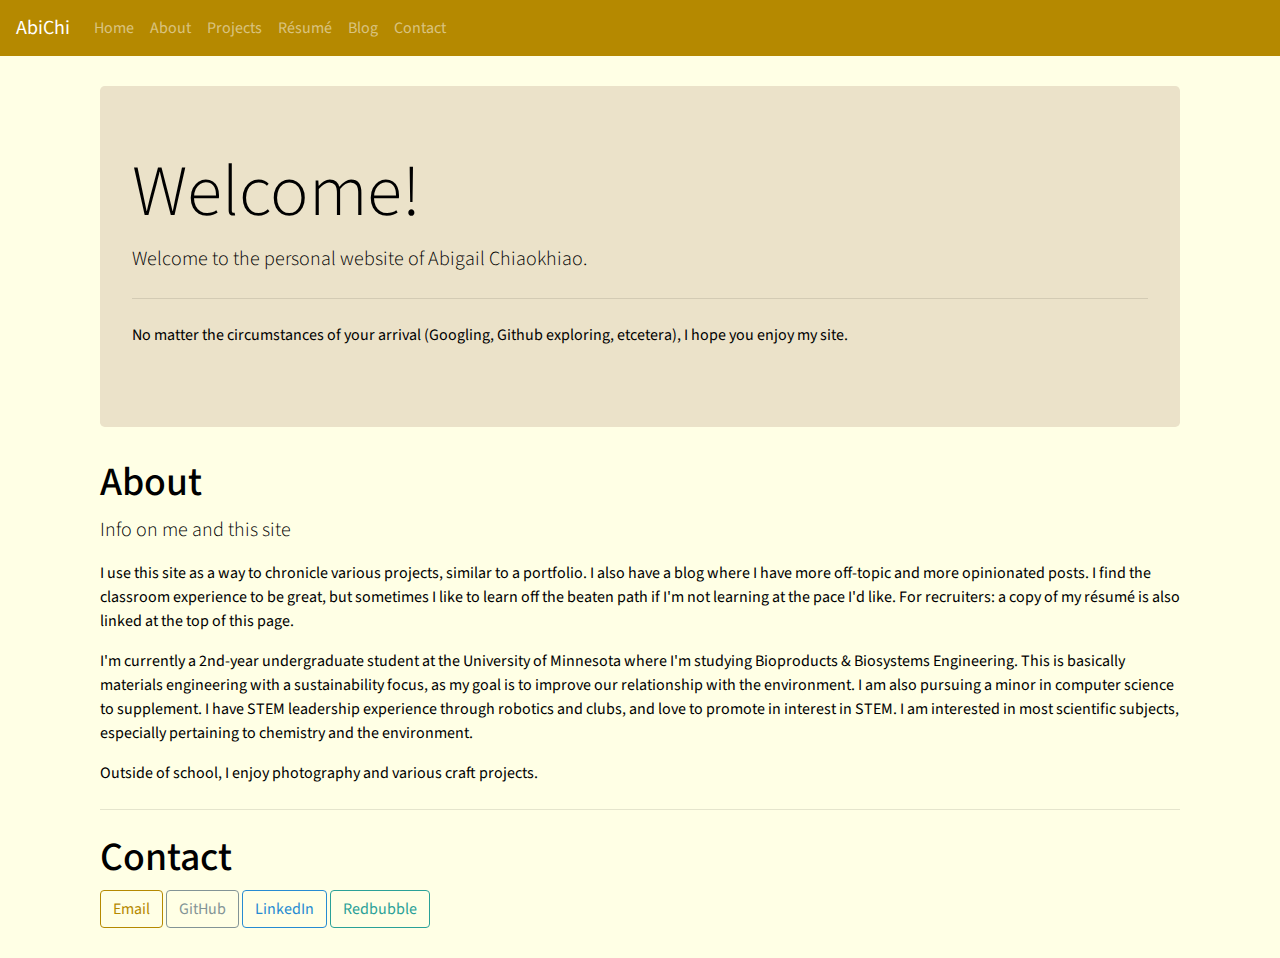
==== index.html @ f1792ebd "Btn style edits, btn addition" ====
<html style="scroll-behavior:smooth">
  <head>
      <meta name="viewport" content="width=device-width, initial-scale=1.0">
      <link rel="stylesheet" type="text/css" href="/css/stylesheet.css">
      <meta name="keywords" content="Abigail Chiaokhiao,portfolio,LinkedIn,code,photography,student,skills">
      <meta name="author" content="Abigail Chiaokhiao">
      <meta name="google-site-verification" content="muM_l8NXbWNAwyQnmPHs_Yiz_C2rQxyuEsYNVgXqBJc" />
      <meta name="description" content="Hi, thanks for Googling me! I'm Abigail Chiaokhiao, an undergraduate student at the University of Minnesota pursuing a bachelor's in Bioproducts & Biosystems Engineering. This is my portfolio site."/>
      <link rel="icon" type="image/x-icon" href="https://github.githubassets.com/favicon.ico">
      <title>AbiChi | Abigail Chiaokhiao's personal website</title>
  </head>

  <body>
    <nav class="navbar navbar-expand-lg navbar-dark bg-primary">
      <a class="navbar-brand" href="#">AbiChi</a>
      <button class="navbar-toggler" type="button" data-toggle="collapse" data-target="#nav" aria-controls="navone" aria-expanded="false" aria-label="Toggle navigation">
        <span class="navbar-toggler-icon"></span>
      </button>

      <div class="collapse navbar-collapse" id="nav">
        <ul class="navbar-nav mr-auto">
          <li class="nav-item">
            <a class="nav-link" href="#">Home</a>
          </li>
          <li class="nav-item">
            <a class="nav-link" href="#about">About</a>
          </li>
          <li class="nav-item">
            <a class="nav-link" href="./projects.html">Projects</a>
          </li>
          <li class="nav-item">
            <a class="nav-link" href="https://drive.google.com/file/d/1szEgMx9bWuuyRSwPDXva6gXzkxixhGXT/view?usp=sharing">Résumé</a>
          </li>
          <li class="nav-item">
            <a class="nav-link" href="http://AbiChi.github.io/blog">Blog</a>
          </li>
          <li class="nav-item">
            <a class="nav-link" href="#contact">Contact</a>
          </li>
        </ul>
      </div>
    </nav>
    <div class="container" style="padding:30px">
      <div class="jumbotron">
        <h1 class="display-3">Welcome!</h1>
        <p class="lead">Welcome to the personal website of Abigail Chiaokhiao.</p>
        <hr class="my-4">
          <p>No matter the circumstances of your arrival (Googling, Github exploring, etcetera), I hope you enjoy my site.</p>
      </div>
      <h1 id="about">About</h1>
      <p class="lead">Info on me and this site</p>
      <p>I use this site as a way to chronicle various projects, similar to a portfolio. I also have a blog where I have more
        off-topic and more opinionated posts. I find the classroom experience to be great, but sometimes I like to learn off
        the beaten path if I'm not learning at the pace I'd like. For recruiters: a copy of my résumé is also linked at the top of this page.
      </p>
      <p>I'm currently a 2nd-year undergraduate student at the University of Minnesota where I'm studying Bioproducts & Biosystems Engineering. 
        This is basically materials engineering with a sustainability focus, as my goal is to improve our relationship with the environment.
        I am also pursuing a minor in computer science to supplement. I have STEM leadership experience through robotics and clubs, and love
        to promote in interest in STEM. I am interested in most scientific subjects, especially pertaining to chemistry and the environment.
      </p>
      <p>Outside of school, I enjoy photography and various craft projects.</p>
      <hr class="my-4">
        <h1 id="contact">Contact</h1>
        <a href="mailto:abi.chi0703@gmail.com"><button type="button" class="btn btn-outline-1">Email</button></a>
        <a href="https://github.com/AbiChi"><button type="button" class="btn btn-outline-2">GitHub</button></a>
        <a href="https://www.linkedin.com/in/abigail-chiaokhiao-45177b141/"><button type="button" class="btn btn-outline-4">LinkedIn</button></a>
        <a href="https://www.redbubble.com/people/abichi0703/"><button type="button" class="btn btn-outline-3">Redbubble</button></a>
      </div>
    <script src="https://cdnjs.cloudflare.com/ajax/libs/jquery/3.4.1/jquery.slim.min.js"></script>
    <script src="https://stackpath.bootstrapcdn.com/bootstrap/4.3.1/js/bootstrap.min.js"></script>
  </body>
</html>
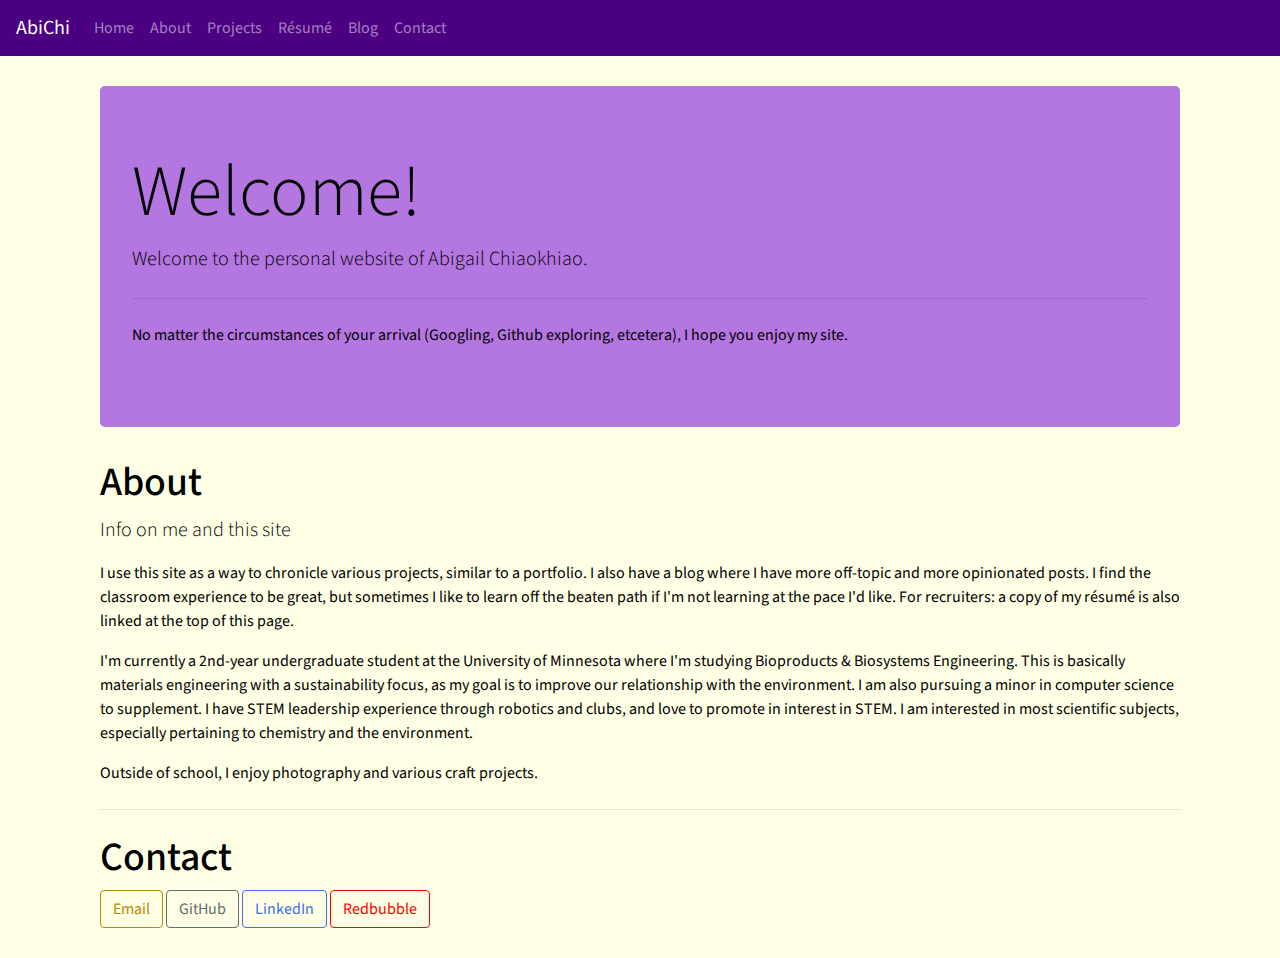
==== commit 9817c86d: "Resume page add" ====
--- a/index.html
+++ b/index.html
@@ -29,7 +29,7 @@
             <a class="nav-link" href="./projects.html">Projects</a>
           </li>
           <li class="nav-item">
-            <a class="nav-link" href="https://drive.google.com/file/d/1szEgMx9bWuuyRSwPDXva6gXzkxixhGXT/view?usp=sharing">Résumé</a>
+            <a class="nav-link" href="./resume.html">Résumé</a>
           </li>
           <li class="nav-item">
             <a class="nav-link" href="http://AbiChi.github.io/blog">Blog</a>
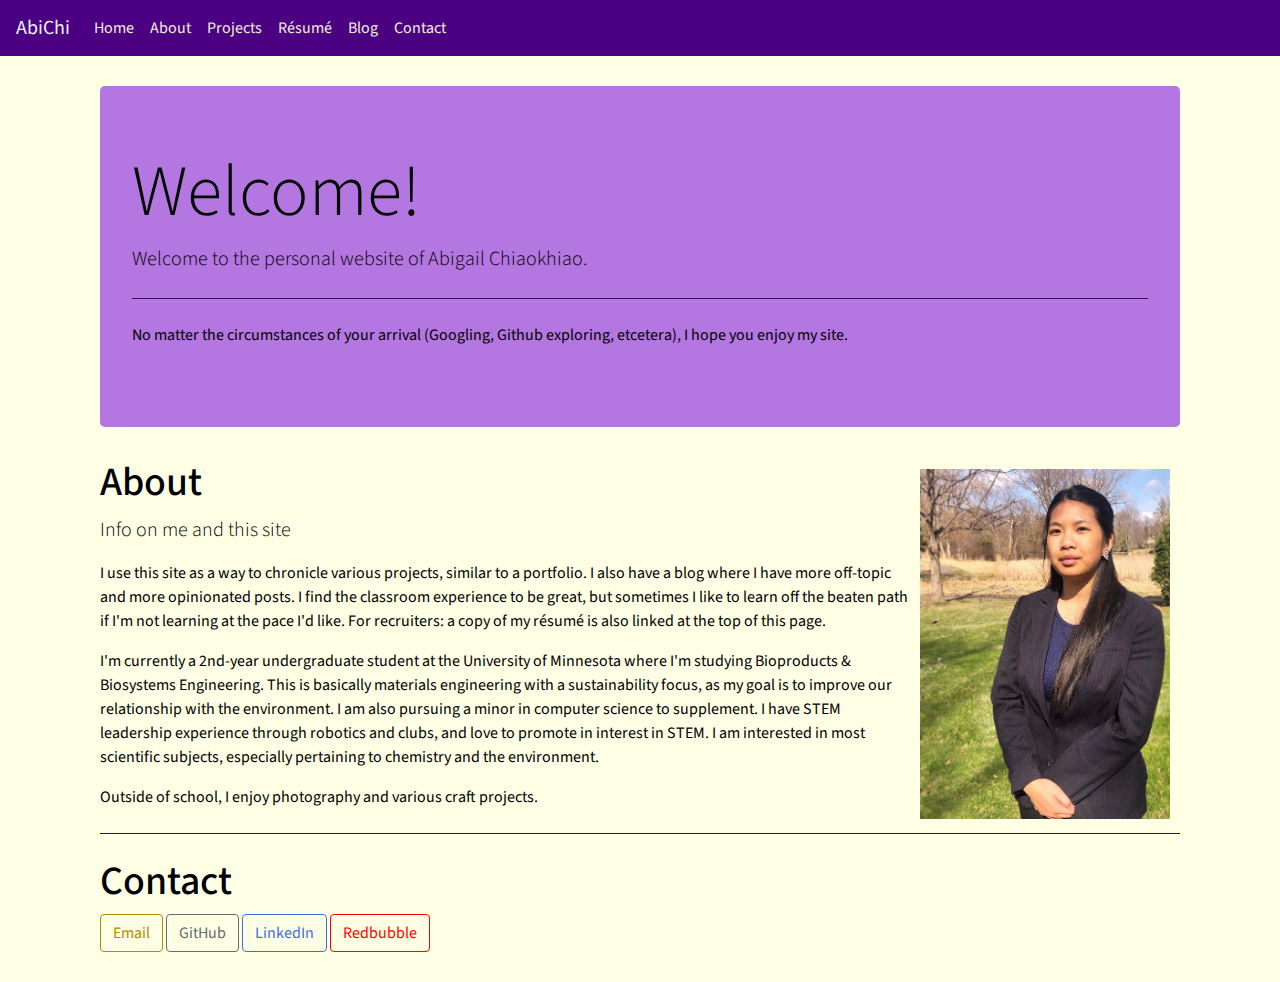
==== commit e6f89423: "My pic test" ====
--- a/index.html
+++ b/index.html
@@ -47,6 +47,7 @@
         <hr class="my-4">
           <p>No matter the circumstances of your arrival (Googling, Github exploring, etcetera), I hope you enjoy my site.</p>
       </div>
+      <img src="/resources/photos/FancyMe.JPG" width="270" height="370" style="float: right; padding:10px">
       <h1 id="about">About</h1>
       <p class="lead">Info on me and this site</p>
       <p>I use this site as a way to chronicle various projects, similar to a portfolio. I also have a blog where I have more
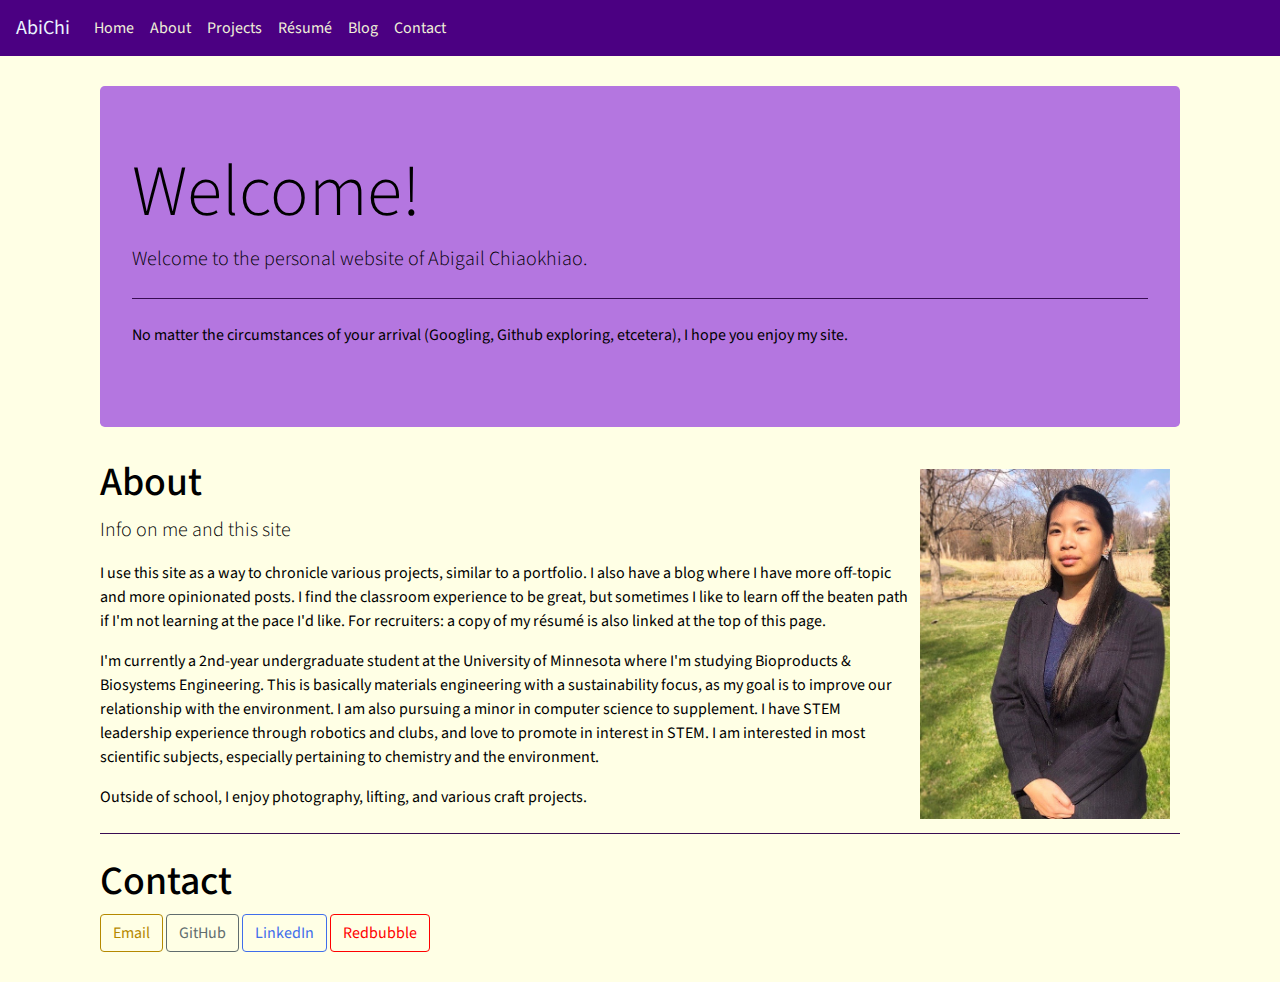
==== commit 64e01eda: "Minor info edit" ====
--- a/index.html
+++ b/index.html
@@ -59,7 +59,7 @@
         I am also pursuing a minor in computer science to supplement. I have STEM leadership experience through robotics and clubs, and love
         to promote in interest in STEM. I am interested in most scientific subjects, especially pertaining to chemistry and the environment.
       </p>
-      <p>Outside of school, I enjoy photography and various craft projects.</p>
+      <p>Outside of school, I enjoy photography, lifting, and various craft projects.</p>
       <hr class="my-4">
         <h1 id="contact">Contact</h1>
         <a href="mailto:abi.chi0703@gmail.com"><button type="button" class="btn btn-outline-1">Email</button></a>
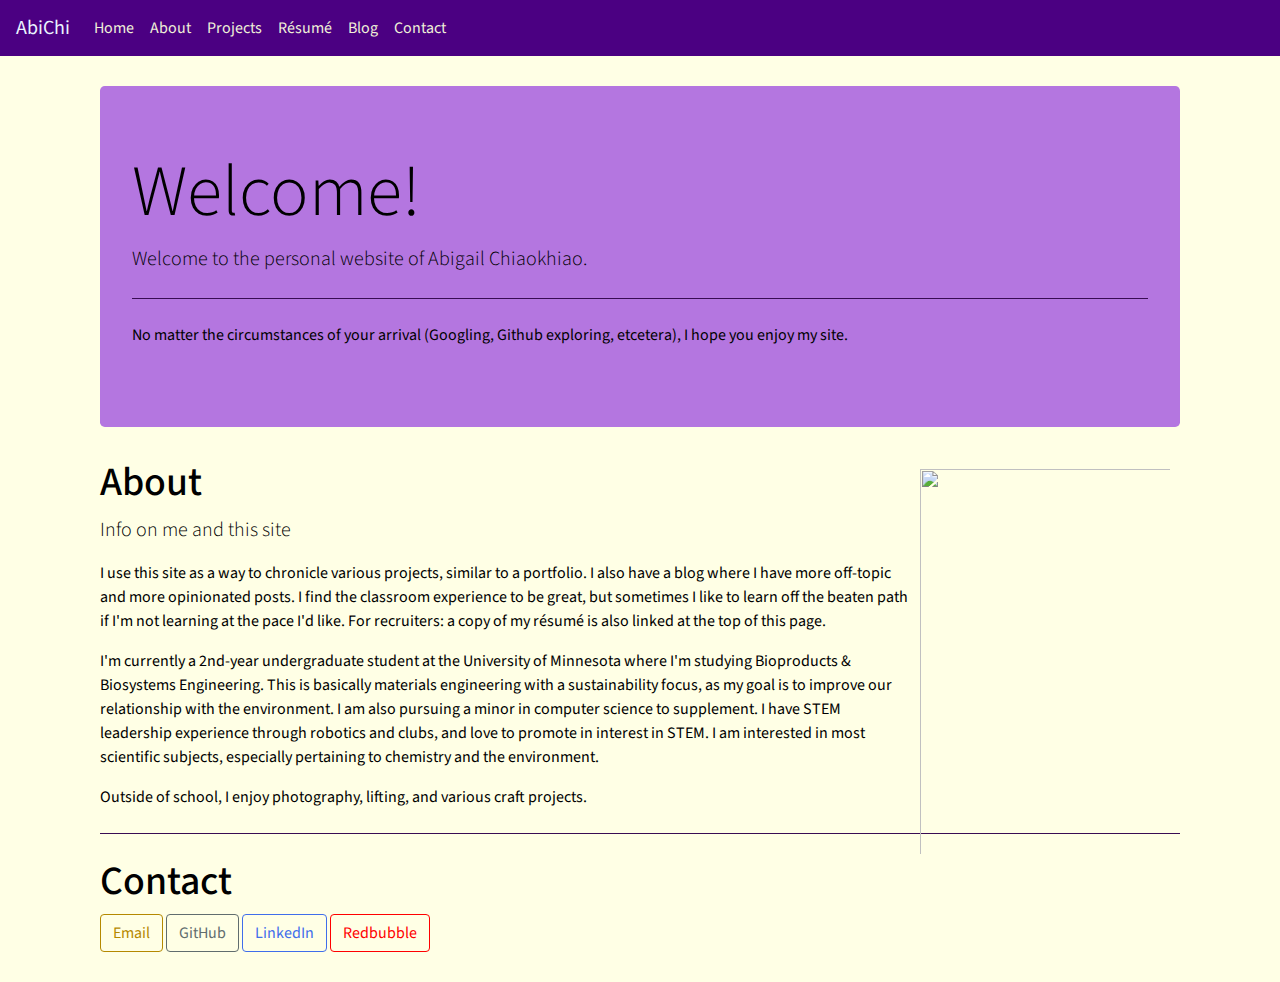
==== commit bdc984df: "Changed photo" ====
--- a/index.html
+++ b/index.html
@@ -47,7 +47,7 @@
         <hr class="my-4">
           <p>No matter the circumstances of your arrival (Googling, Github exploring, etcetera), I hope you enjoy my site.</p>
       </div>
-      <img src="/resources/photos/FancyMe.JPG" width="270" height="370" style="float: right; padding:10px">
+      <img src="/resources/photos/ProfPort.jpg" width="270" height="405" style="float: right; padding:10px">
       <h1 id="about">About</h1>
       <p class="lead">Info on me and this site</p>
       <p>I use this site as a way to chronicle various projects, similar to a portfolio. I also have a blog where I have more
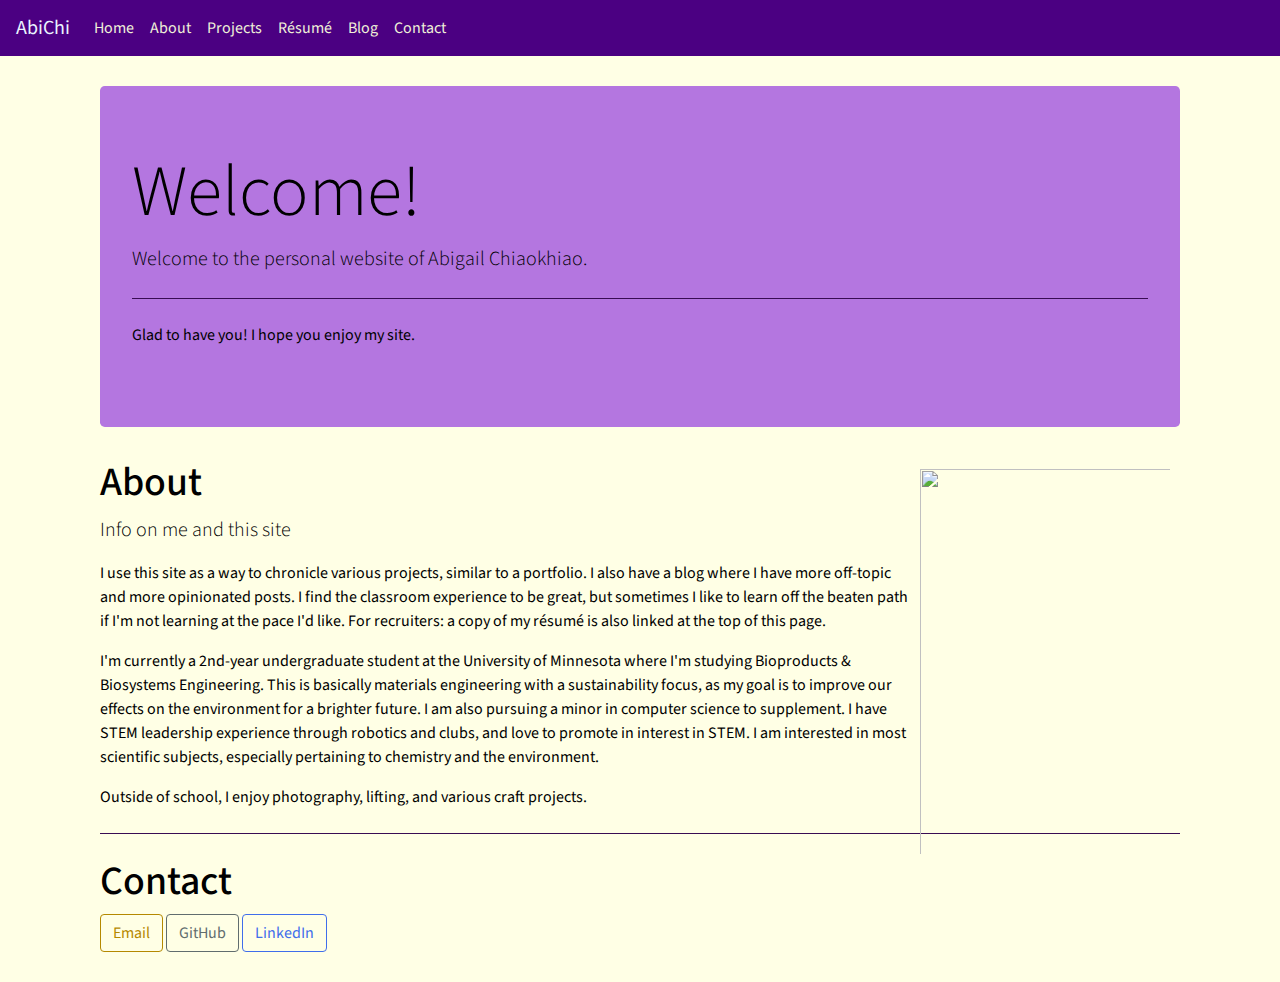
==== commit aa7c78ec: "Updated Professional Info" ====
--- a/index.html
+++ b/index.html
@@ -45,7 +45,7 @@
         <h1 class="display-3">Welcome!</h1>
         <p class="lead">Welcome to the personal website of Abigail Chiaokhiao.</p>
         <hr class="my-4">
-          <p>No matter the circumstances of your arrival (Googling, Github exploring, etcetera), I hope you enjoy my site.</p>
+          <p>Glad to have you! I hope you enjoy my site.</p>
       </div>
       <img src="/resources/photos/ProfPort.jpg" width="270" height="405" style="float: right; padding:10px">
       <h1 id="about">About</h1>
@@ -55,7 +55,7 @@
         the beaten path if I'm not learning at the pace I'd like. For recruiters: a copy of my résumé is also linked at the top of this page.
       </p>
       <p>I'm currently a 2nd-year undergraduate student at the University of Minnesota where I'm studying Bioproducts & Biosystems Engineering. 
-        This is basically materials engineering with a sustainability focus, as my goal is to improve our relationship with the environment.
+        This is basically materials engineering with a sustainability focus, as my goal is to improve our effects on the environment for a brighter future.
         I am also pursuing a minor in computer science to supplement. I have STEM leadership experience through robotics and clubs, and love
         to promote in interest in STEM. I am interested in most scientific subjects, especially pertaining to chemistry and the environment.
       </p>
@@ -65,7 +65,6 @@
         <a href="mailto:abi.chi0703@gmail.com"><button type="button" class="btn btn-outline-1">Email</button></a>
         <a href="https://github.com/AbiChi"><button type="button" class="btn btn-outline-2">GitHub</button></a>
         <a href="https://www.linkedin.com/in/abigail-chiaokhiao-45177b141/"><button type="button" class="btn btn-outline-4">LinkedIn</button></a>
-        <a href="https://www.redbubble.com/people/abichi0703/"><button type="button" class="btn btn-outline-3">Redbubble</button></a>
       </div>
     <script src="https://cdnjs.cloudflare.com/ajax/libs/jquery/3.4.1/jquery.slim.min.js"></script>
     <script src="https://stackpath.bootstrapcdn.com/bootstrap/4.3.1/js/bootstrap.min.js"></script>
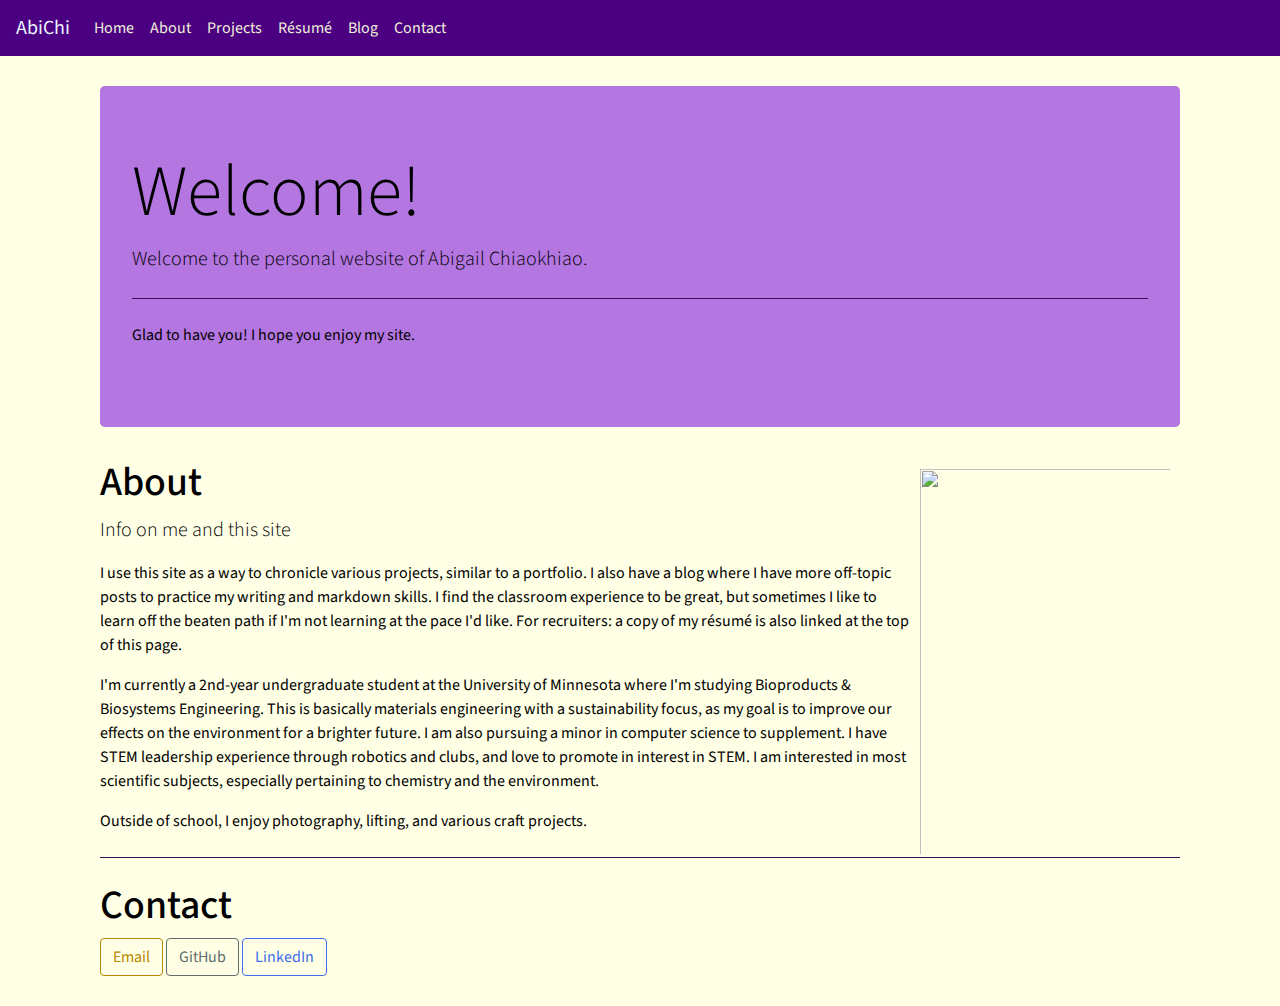
==== commit d62043a0: "Small tweaks" ====
--- a/index.html
+++ b/index.html
@@ -51,7 +51,7 @@
       <h1 id="about">About</h1>
       <p class="lead">Info on me and this site</p>
       <p>I use this site as a way to chronicle various projects, similar to a portfolio. I also have a blog where I have more
-        off-topic and more opinionated posts. I find the classroom experience to be great, but sometimes I like to learn off
+        off-topic posts to practice my writing and markdown skills. I find the classroom experience to be great, but sometimes I like to learn off
         the beaten path if I'm not learning at the pace I'd like. For recruiters: a copy of my résumé is also linked at the top of this page.
       </p>
       <p>I'm currently a 2nd-year undergraduate student at the University of Minnesota where I'm studying Bioproducts & Biosystems Engineering. 
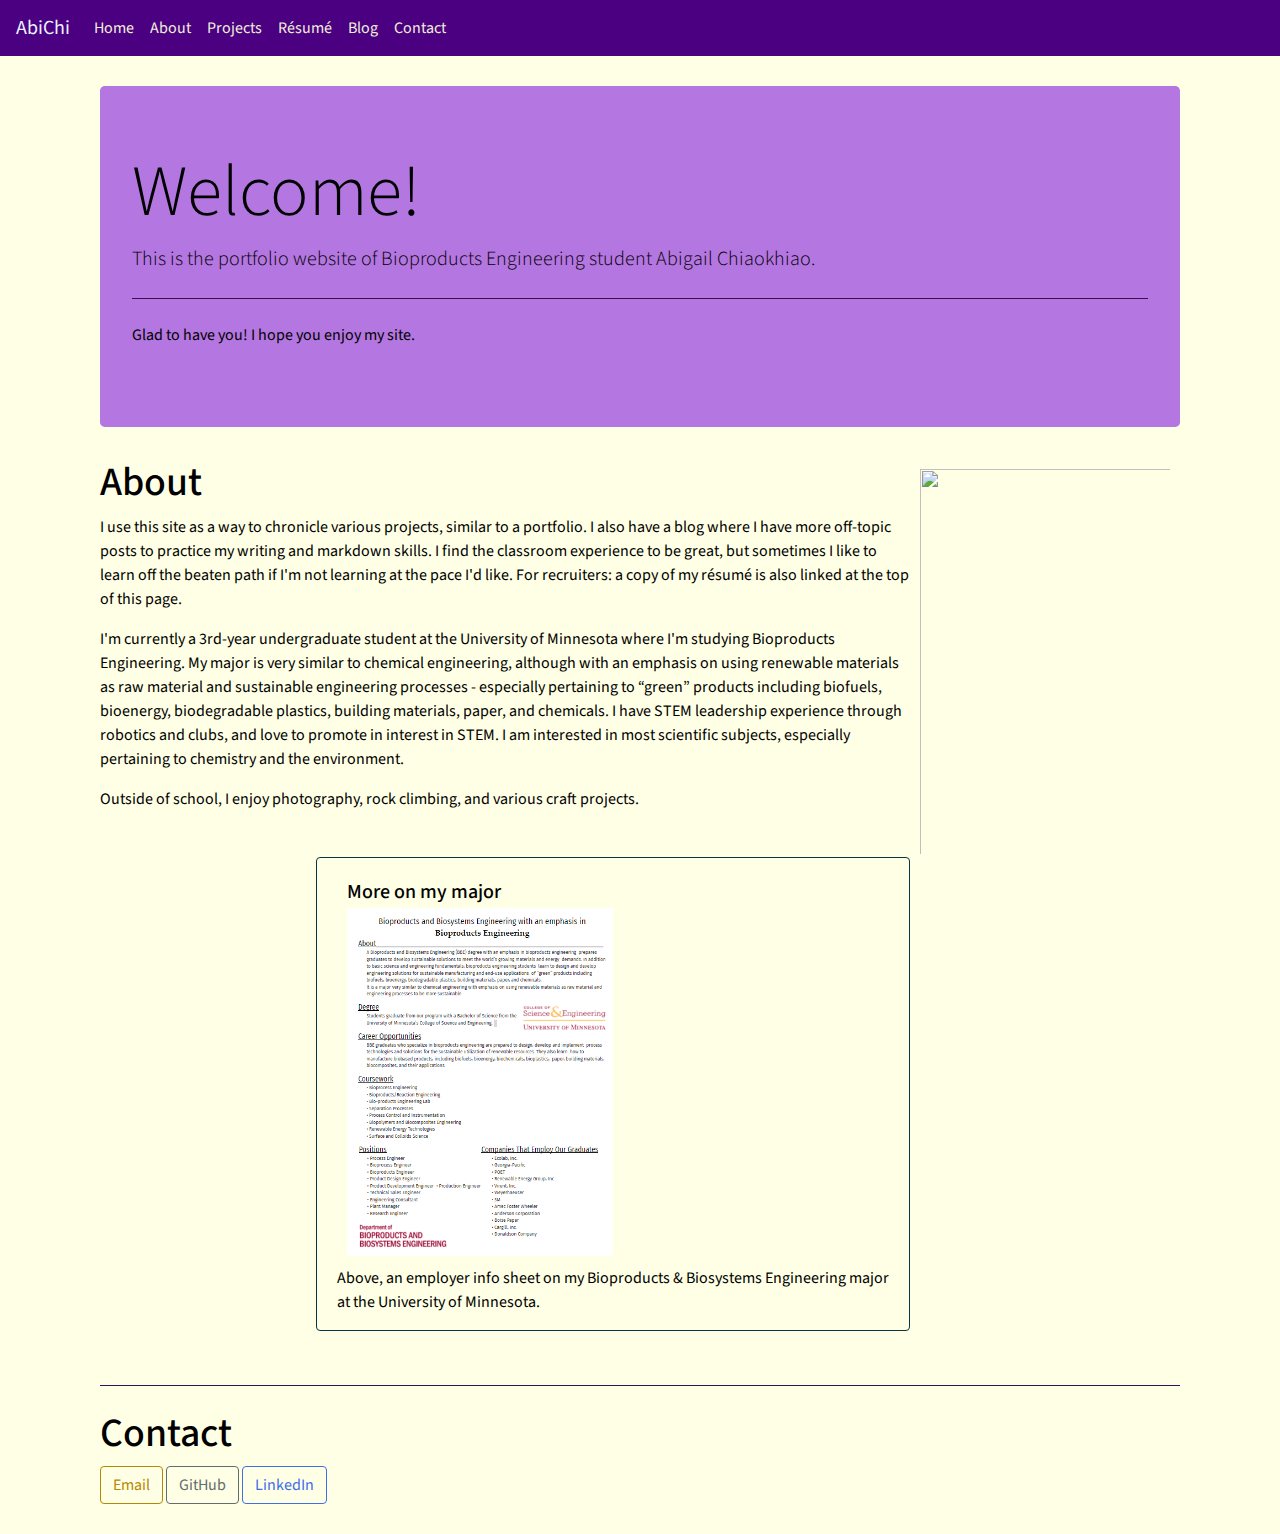
==== commit 92ab421b: "Update Fall 2021" ====
--- a/index.html
+++ b/index.html
@@ -7,7 +7,7 @@
       <meta name="google-site-verification" content="muM_l8NXbWNAwyQnmPHs_Yiz_C2rQxyuEsYNVgXqBJc" />
       <meta name="description" content="Hi, thanks for Googling me! I'm Abigail Chiaokhiao, an undergraduate student at the University of Minnesota pursuing a bachelor's in Bioproducts & Biosystems Engineering. This is my portfolio site."/>
       <link rel="icon" type="image/x-icon" href="https://github.githubassets.com/favicon.ico">
-      <title>AbiChi | Abigail Chiaokhiao's personal website</title>
+      <title>AbiChi | Abigail Chiaokhiao's Portfolio Website</title>
   </head>
 
   <body>
@@ -43,23 +43,34 @@
     <div class="container" style="padding:30px">
       <div class="jumbotron">
         <h1 class="display-3">Welcome!</h1>
-        <p class="lead">Welcome to the personal website of Abigail Chiaokhiao.</p>
+        <p class="lead">This is the portfolio website of Bioproducts Engineering student Abigail Chiaokhiao.</p>
         <hr class="my-4">
           <p>Glad to have you! I hope you enjoy my site.</p>
       </div>
       <img src="/resources/photos/ProfPort.jpg" width="270" height="405" style="float: right; padding:10px">
       <h1 id="about">About</h1>
-      <p class="lead">Info on me and this site</p>
       <p>I use this site as a way to chronicle various projects, similar to a portfolio. I also have a blog where I have more
         off-topic posts to practice my writing and markdown skills. I find the classroom experience to be great, but sometimes I like to learn off
         the beaten path if I'm not learning at the pace I'd like. For recruiters: a copy of my résumé is also linked at the top of this page.
       </p>
-      <p>I'm currently a 2nd-year undergraduate student at the University of Minnesota where I'm studying Bioproducts & Biosystems Engineering. 
-        This is basically materials engineering with a sustainability focus, as my goal is to improve our effects on the environment for a brighter future.
-        I am also pursuing a minor in computer science to supplement. I have STEM leadership experience through robotics and clubs, and love
-        to promote in interest in STEM. I am interested in most scientific subjects, especially pertaining to chemistry and the environment.
+      <p>I'm currently a 3rd-year undergraduate student at the University of Minnesota where I'm studying Bioproducts Engineering. 
+        My major is very similar to chemical engineering, although with an emphasis on using renewable materials as raw material and sustainable engineering processes
+         - especially pertaining to “green” products including biofuels, bioenergy, biodegradable plastics, building materials, paper, and chemicals.
+         I have STEM leadership experience through robotics and clubs, and love to promote in interest in STEM. I am interested in most scientific subjects,
+         especially pertaining to chemistry and the environment.
       </p>
-      <p>Outside of school, I enjoy photography, lifting, and various craft projects.</p>
+      <p>Outside of school, I enjoy photography, rock climbing, and various craft projects.</p>
+      <div class="container" style="padding:30px; padding-left:20%; padding-right:20%">
+        <div class="list-group"> 
+          <div class="list-group-item list-group-item-action flex-column align-items-start">
+            <div style="padding:10px">
+              <h5 class="mb-1">More on my major</h5>
+              <a href="/resources/docs/BPE_Employer_Info_Sheet.pdf"><img src="/resources/photos/BPEInfoSS.png" width="50%" align-content="center"></a>
+            </div>
+            <p class="mb-1">Above, an employer info sheet on my Bioproducts & Biosystems Engineering major at the University of Minnesota.</p>
+          </div>
+        </div>
+      </div>
       <hr class="my-4">
         <h1 id="contact">Contact</h1>
         <a href="mailto:abi.chi0703@gmail.com"><button type="button" class="btn btn-outline-1">Email</button></a>
